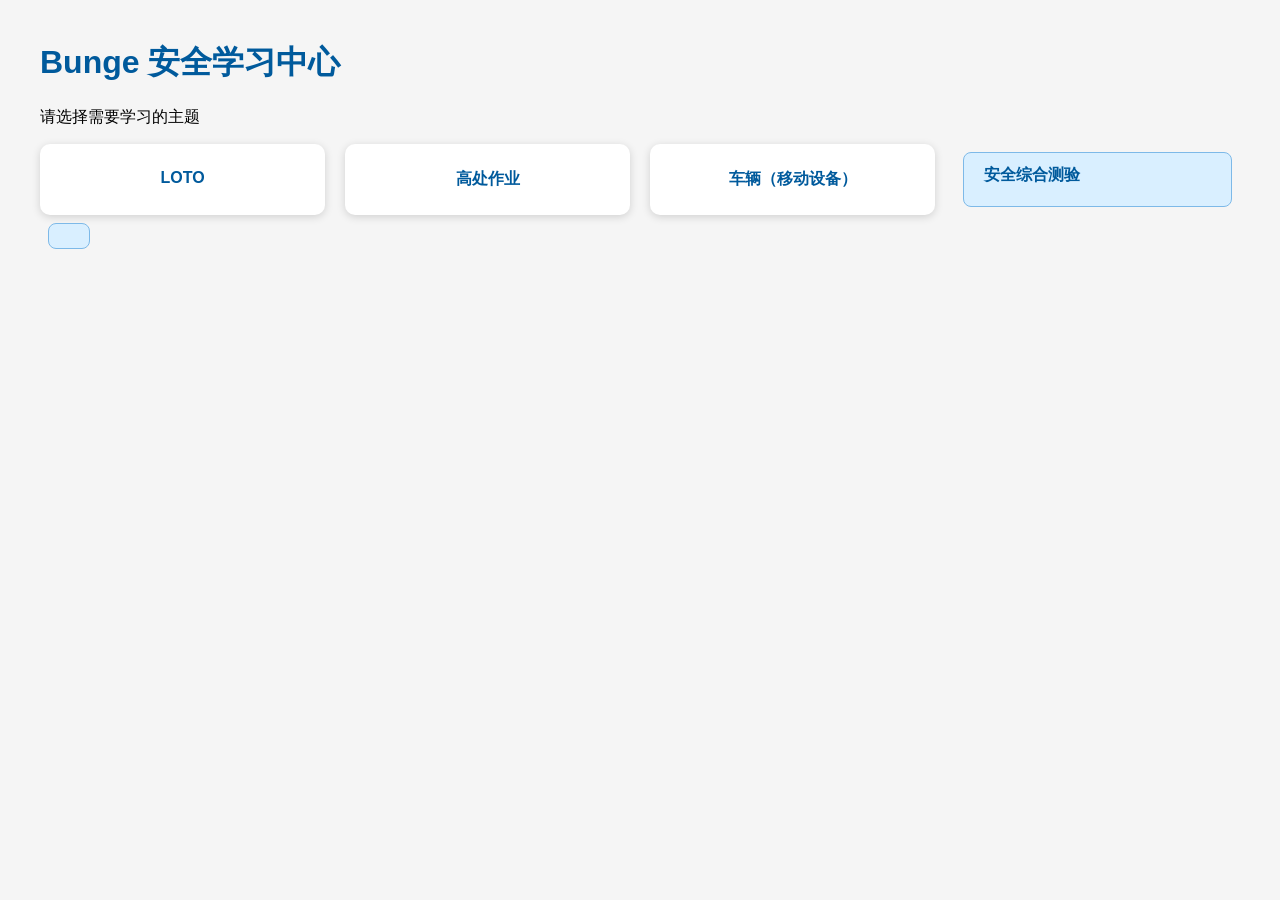
==== index.html @ aeb28500 "Update index.html" ====
<!DOCTYPE html>
<html lang="zh-CN">

<head>
    <meta charset="UTF-8">
    <meta name="viewport" content="width=device-width, initial-scale=1.0">
    <title>Bunge 安全学习中心</title>

    <link rel="stylesheet" href="css/style.css">
    
</head>

<body>

    <h1>Bunge 安全学习中心</h1>

    <p>请选择需要学习的主题</p>

    <div class="cards">

        <a class="card" href="pages/loto.html">
            LOTO
        </a>
        
        <a class="card" href="pages/workatheight.html">
            高处作业
        </a>
            
        <a class="card" href="pages/mobileequipment.html">
            车辆（移动设备）
        </a>

        <a class="pdf-button" href="https://www.wenjuan.group/s/UZBZJvpZU0H/">
            安全综合测验
    </div>

</body>
</html>
---- css/style.css ----
body {
    font-family: Arial, sans-serif;
    max-width: 1200px;
    margin: auto;
    padding: 20px;
    background: #f5f5f5;
}

h1 {
    color: #005a9c;
}


h2{
    background:#005a9c;
    color:white;
    padding:10px 15px;
    border-radius:6px;
}

.cards {
    display: grid;
    grid-template-columns: repeat(auto-fit, minmax(220px, 1fr));
    gap: 20px;
}

.card {
    display: block;
    background: white;
    padding: 25px;
    text-align: center;
    text-decoration: none;
    color: #005a9c;
    font-weight: bold;
    border-radius: 10px;
    box-shadow: 0 2px 8px rgba(0,0,0,.15);
}

.card:hover {
    background: #005a9c;
    color: white;
}

.pdf-button{
    display: inline-block;
    margin: 8px;
    padding: 12px 20px;
    background: #d9efff;
    color: #005a9c;
    text-decoration: none;
    border-radius: 8px;
    font-weight: bold;
    border: 1px solid #7db9e8;
}

.pdf-button:hover{
    background:#1f7cc7;
}

.home-button{
    display:inline-block;
    margin-top:20px;
    padding:12px 20px;
    background:#28a745;
    color:white;
    border-radius:6px;
    text-decoration:none;
    font-weight:bold;
}
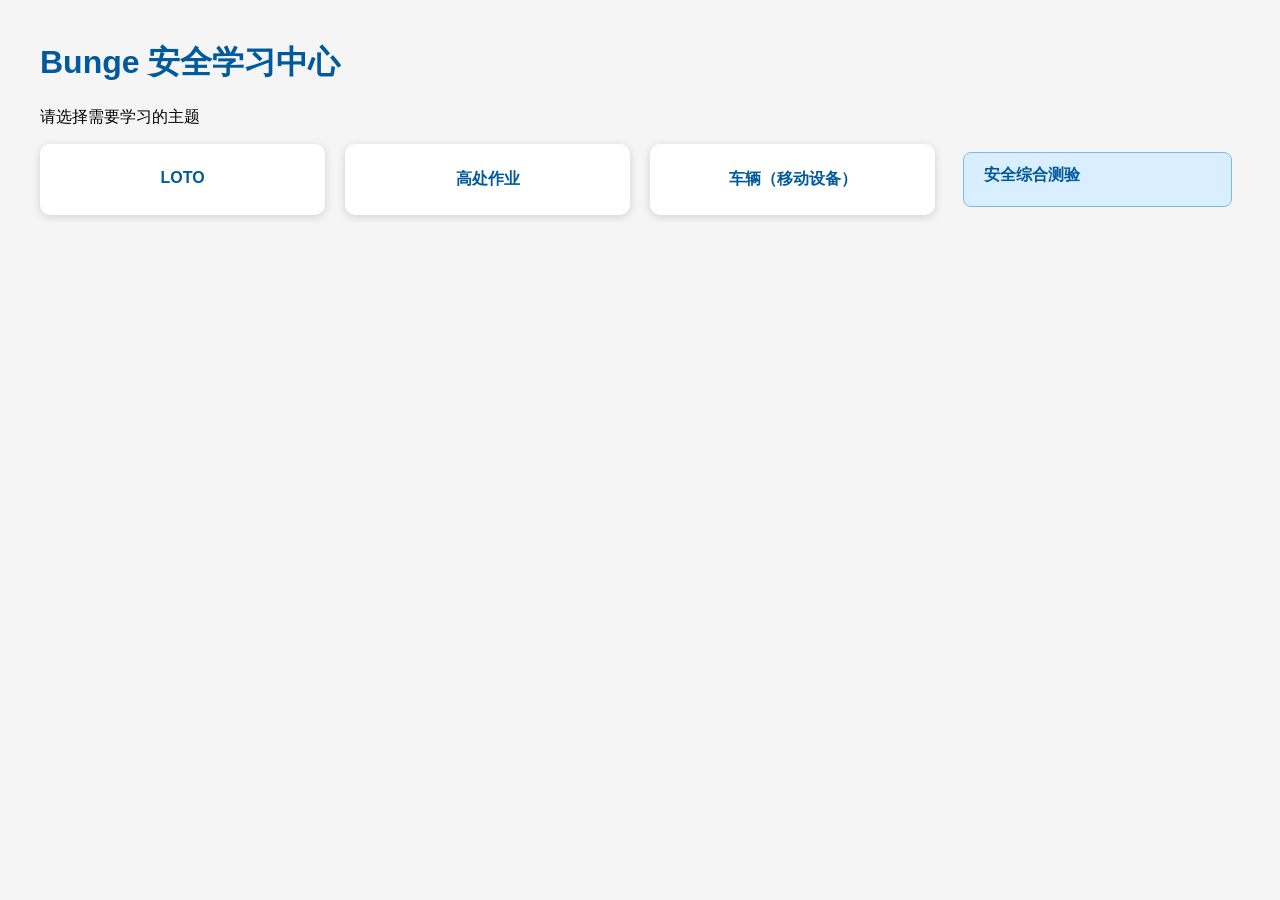
==== commit 7544c35e: "Update index.html" ====
--- a/index.html
+++ b/index.html
@@ -33,6 +33,7 @@
 
         <a class="pdf-button" href="https://www.wenjuan.group/s/UZBZJvpZU0H/">
             安全综合测验
+        </a>
     </div>
 
 </body>
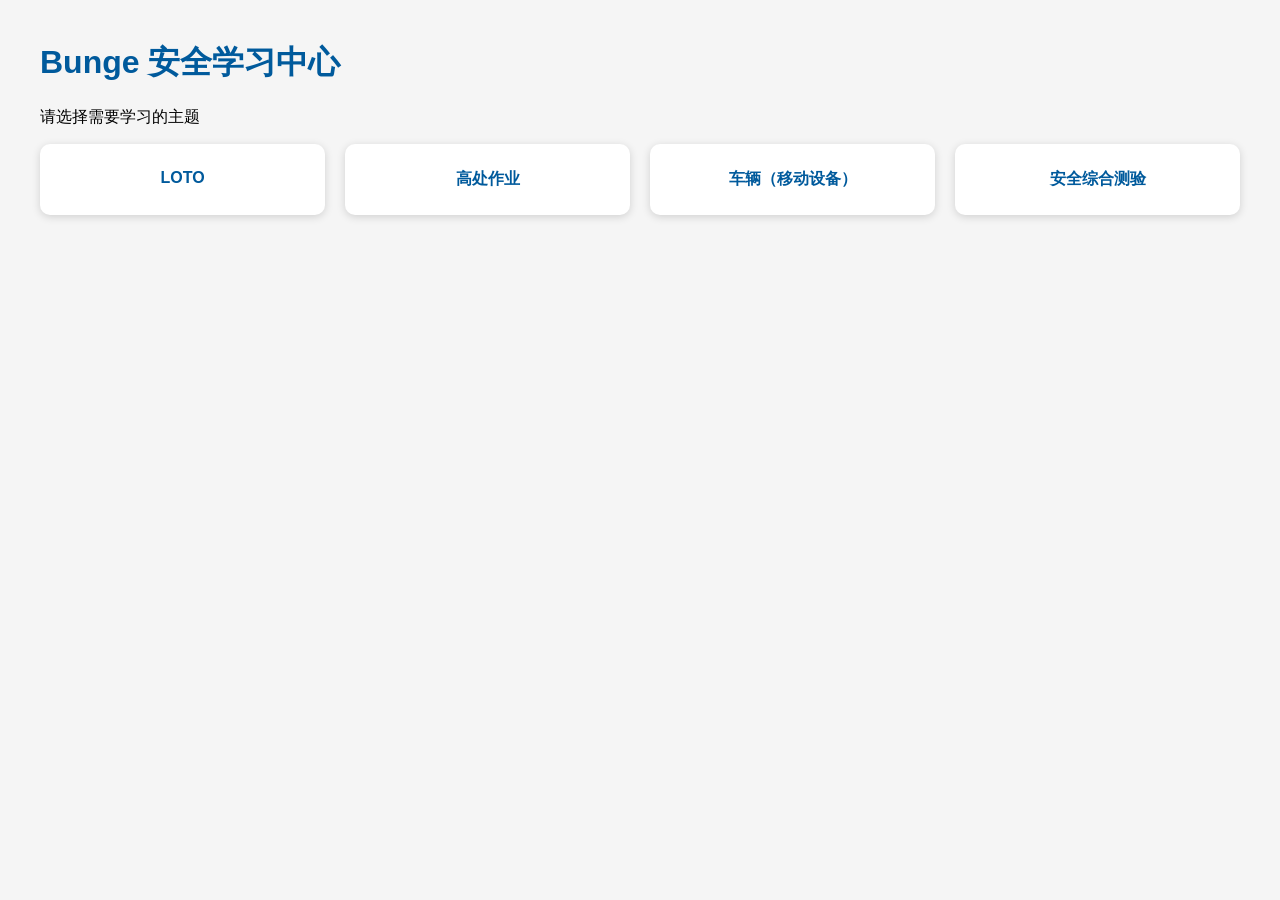
==== commit 5bd4425d: "Update index.html" ====
--- a/index.html
+++ b/index.html
@@ -31,7 +31,7 @@
             车辆（移动设备）
         </a>
 
-        <a class="pdf-button" href="https://www.wenjuan.group/s/UZBZJvpZU0H/">
+        <a class="card" href="https://www.wenjuan.group/s/UZBZJvpZU0H/">
             安全综合测验
         </a>
     </div>
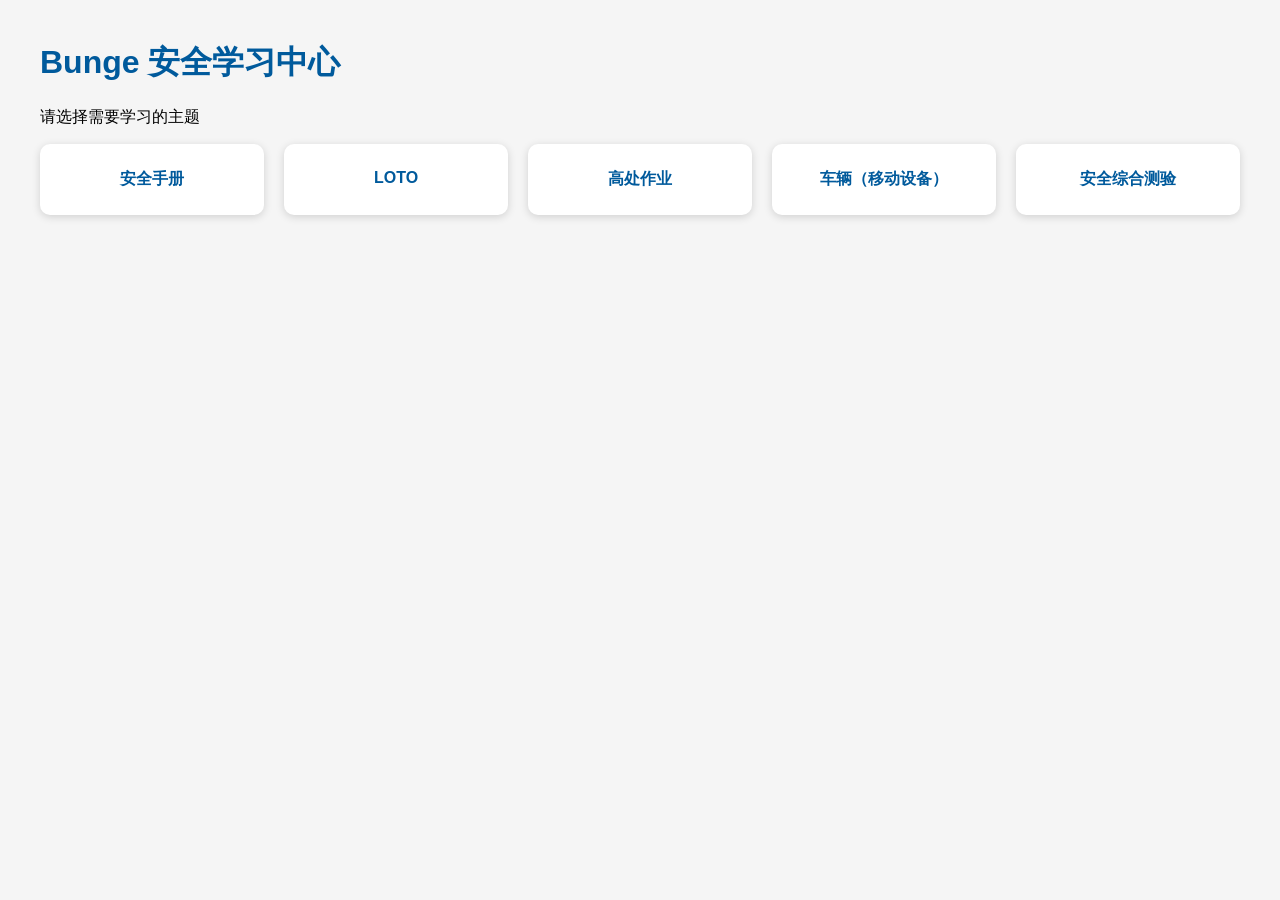
==== commit 87bc0adc: "Update index.html" ====
--- a/index.html
+++ b/index.html
@@ -18,7 +18,11 @@
     <p>请选择需要学习的主题</p>
 
     <div class="cards">
-
+        
+        <a class="card" href="pages/safetymanual.html">
+            安全手册
+        </a>
+        
         <a class="card" href="pages/loto.html">
             LOTO
         </a>
